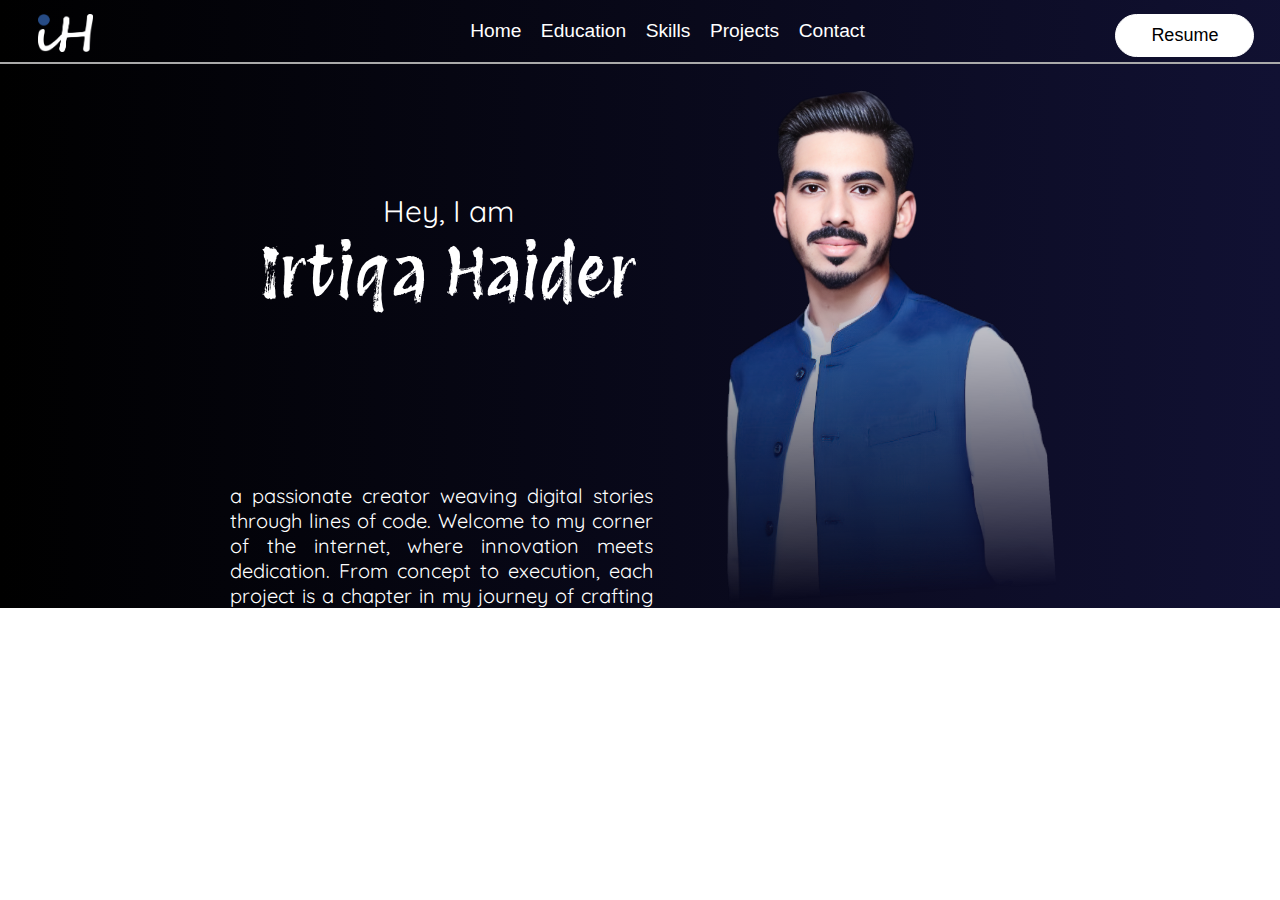
==== index.html @ 6bb105fc "Portifolia_Website (After Separation)" ====
<!DOCTYPE html>
<html lang="en">
  <head>
    <meta charset="UTF-8" />
    <meta name="viewport" content="width=device-width, initial-scale=1.0" />
    <title>Irtiqa Haider</title>
    <link rel="stylesheet" href="style.css" />

    <link rel="preconnect" href="https://fonts.googleapis.com" />
    <link rel="preconnect" href="https://fonts.gstatic.com" crossorigin />
    <link
      href="https://fonts.googleapis.com/css2?family=Crafty+Girls&family=Mynerve&family=Protest+Revolution&family=Quicksand:wght@300..700&display=swap"
      rel="stylesheet"
    />
  </head>
  <body>
    <nav>
      <div class="irtiqa-class-logo">
        <img src="Resources/i.png" alt="" />
      </div>

      <div class="irtiqa-class-menu">
        <ul>
          <li><a href="index.html">Home</a></li>
          <li><a href="education.html">Education</a></li>
          <li><a href="skills.html">Skills</a></li>
          <li><a href="projects.html">Projects</a></li>
          <li><a href="contact.html">Contact</a></li>
        </ul>
      </div>

      <div class="irtiqa-class-resumeButton">
        <a href="Resources/IH_Resume.pdf" download target="_blank">
          <button>Resume</button></a
        >
      </div>
    </nav>

    <section>
      <div class="irtiqa-class-front">
        <div class="irtiqa-class-content">
          <h3 class="irtiqa-class-crafty-girls-regular">Hey, I am</h3>
          <h1 class="irtiqa-class-protest-revolution-regular">Irtiqa Haider</h1>
        </div>
        <div class="irtiqa-class-para">
          <p class="irtiqa-class-front irtiqa-class-front-crafty-girls-regular">
            a passionate creator weaving digital stories through lines of code.
            Welcome to my corner of the internet, where innovation meets
            dedication. From concept to execution, each project is a chapter in
            my journey of crafting meaningful solutions. Join me on this
            adventure, exploring the intersection of creativity and
            functionality. Let's build something extraordinary together.
          </p>
        </div>

        <img src="Resources/sharpen_Untitled-1 (1).png" alt="" />
      </div>
    </section>
  </body>
</html>
---- style.css ----
*{
    padding: 0px;
    margin: 0px;
    font-family:Arial, Helvetica, sans-serif;
    overflow: hidden;
}
/* 
html{
    scroll-snap-type: y mandatory;
    scroll-padding-top: 14%;
} */

section{
    /* scroll-snap-align: start;
    scroll-snap-stop: normal; */
    background-image: linear-gradient(to right,#000,#113);
}


nav{
    width: 100%;
    border-bottom: 2px solid #aaa;
    padding: 20px;
    position: fixed;
    top: 0;
    background-image: linear-gradient(to right,#000,#113);
    z-index: 1 ;
}

nav .irtiqa-class-logo{
    position: fixed;
    left: 3%;
    top: 1.5%;
}
nav .irtiqa-class-logo img{
    width: 55px;
}

nav .irtiqa-class-resumeButton{
    /float: right;
    position: fixed;
    top: 1.5%;
    right: 2%;
    
    
}

nav .irtiqa-class-resumeButton a button{
    padding: 10px 35px;
    color: #000;
    border: 1px solid #fff;
    border-radius: 50px;
    background-color: #fff;
    font-size:large;
    
}

nav .irtiqa-class-resumeButton a{
    text-decoration: none;
    color: #fff;
}
nav .irtiqa-class-resumeButton a button:hover{
    /background-image: linear-gradient(to right,#000,#113);
    background-color: #113;
    color: #fff;
    cursor:grab;
}
.irtiqa-class-menu ul{
    list-style: none;
    text-align: center;
}

.irtiqa-class-menu ul li{
    display: inline;
    margin-left: 15px;

    
}
.irtiqa-class-menu ul li a{
    text-decoration: none;
    color: #fff;
    font-size: larger;
}

.irtiqa-class-front{
    display: flex;
   /justify-content: center;
    /align-items: center;
    margin-top: 3%;
}
.irtiqa-class-front img{
    margin-top: 1%;
    width: 420px;
    position: absolute;
    right: 17%;
    transition: 2s ease;
}
.irtiqa-class-front{
    color: #fff;
    /height: 570px;
    min-height: 570px;
    /background-color: #000;
}

.irtiqa-class-front .irtiqa-class-content{
    
    width: 70%;
    text-align: center;
    margin-top: 12%;
    /margin-left: 25%;
    transition: 1s ease;
}


.irtiqa-class-front .irtiqa-class-content .irtiqa-class-mynerve-regular {
    font-family: "Mynerve", cursive;
    font-weight: 400;
    font-style: normal;
    font-size: 30px;
    margin-left: 40%;
  }

  .irtiqa-class-front .irtiqa-class-crafty-girls-regular {
    font-family: "Quicksand", sans-serif; 
    font-weight: 400;
    font-style: normal;
    font-size: 30px;
  }
  
.irtiqa-class-front .irtiqa-class-protest-revolution-regular {
  font-family: "Protest Revolution", sans-serif;
  font-weight: 400;
  font-size: 70px;
  font-style:normal;
}

.irtiqa-class-front .irtiqa-class-para{
    width: 33%;
    text-align: justify;
    /border: 1px solid;
    position: absolute;
    left: 18%;
    top: 52.5%;   
    height: 250px;
    
}
.irtiqa-class-front  p{
    display: block;
    font-family: "Quicksand", sans-serif;  
    font-style: normal;
    font-size: 20px;
    font-optical-sizing: auto;
    margin-top: 10px;
    
}

.irtiqa-class-pg2{
    width: 100%;
    height: 560px;
    color: #fff;
    text-align: center;
    margin-top: 4.8%;
}



.irtiqa-class-pg2 h2{
    font-size: 35px;
    padding-top: 1%;
}




.irtiqa-class-pg2 .irtiqa-class-educt{
    /border: 1px solid #fff;
    margin-left: auto;
    margin-right: auto;
    margin-top: 0.5%;
    width: 50%;
    height: 22%;
    font-size: larger;
    
    padding: 1%;
}

.irtiqa-class-pg2 .irtiqa-class-educt h3{
    background-color: #000;
    border: 1px solid #fff;
    margin-bottom: 2%;
    padding: 0.5%;
}


.irtiqa-class-pg2 .irtiqa-class-educt p{
    font-family: "Quicksand", sans-serif;
    font-size: 21px;
}


.irtiqa-class-pg3{
    width: 100%;
    height: 560px;
    color: #fff;
    text-align: center;
    margin-top: 4.8%;
}


.irtiqa-class-pg3 .irtiqa-class-sk1{
    width: 20%;
    height: auto;
    padding: 5px;
    float: left;
    margin-left: 9%;
    margin-bottom: 2%;
    
}

.irtiqa-class-pg3 h2{
    margin-bottom: 1%;
    font-size: 35px;
    padding-top: 1%;
}

.irtiqa-class-pg3 .irtiqa-class-sk1 h3{
    text-align: center;
    line-height: 50px;
    /background-image: linear-gradient(to right,#113,#000);
    color:#fff;
    background-color: #000;
    /background-color: #fff;
    border: 1px solid #fff;
   /float: left;
    margin-right: 5%;
    padding: 1px;
    font-family: "Quicksand", sans-serif;
    margin-bottom: 3%;
    width: 100%;
}

.irtiqa-class-pg3 .irtiqa-class-sk1 ul{
    /margin-left: 70px;
    text-align:left;
    list-style:disc;
    list-style-position: inside;
}

.irtiqa-class-pg3 .irtiqa-class-sk1 ul li{
    font-family: "Quicksand", sans-serif;
    font-size: 21px;
}

.irtiqa-class-pg3 .irtiqa-class-sk1 img{
    margin: auto;
}

.irtiqa-class-pg3 .irtiqa-class-sk1 .irtiqa-class-images{
    width: 100%;
    border: 1px solid;
    display: flex;
    align-content: center;
}

.irtiqa-class-pg3 .irtiqa-class-sk1 .irtiqa-class-images img{
    
    float: left;
}


.irtiqa-class-proj{
    width: auto;
    /border: 1px solid;
    height: auto;
    float: left;

    margin-left: 1%;
}

.irtiqa-class-proj img{
    width: 430px;
    height: 220px;
}


.irtiqa-class-proj img:hover{
    opacity: 50%;
    transition: .5s ease;
}


.irtiqa-class-more{
    text-align: center;
    margin: 22%;
    font-size: larger;
}

.irtiqa-class-more a{
    text-decoration: none;
    color: #fff;
    font-size: 22px;
    display: inline;
}

.irtiqa-class-more a:hover{
    opacity: 50%;
}

.irtiqa-class-form{
    /border: 1px solid;
    width: 100%;
    
    margin: auto;
}

.irtiqa-class-form input{
    padding: 0.7%;
    font-size: 16px;
    margin-bottom: 1%;
    font-family: "Quicksand", sans-serif;
}

.irtiqa-class-form #irtiqa-id-name,#irtiqa-id-number{
    width: 20%;
}

.irtiqa-class-form #irtiqa-id-email{
    width: 42%;
}

.irtiqa-class-form #irtiqa-id-txtarea{
    padding: 1% 1.75%;
    font-size: 16px;
    margin-bottom: 1.5%;
    font-family: "Quicksand", sans-serif;
}

.irtiqa-class-form #irtiqa-id-submit{
    padding: 1% 2%;
    font-family: "Quicksand", sans-serif;
    font-weight: 600;
    margin-bottom: 1.5%;
    border-radius: 40px;
}

.irtiqa-class-form #irtiqa-id-submit:hover{
    background-color: #000;
    color: #fff;
    transition: .2s ease;
    cursor: grab;
}

.irtiqa-class-pg3 .irtiqa-class-footer{
    width: auto;
    height: 100px;
    /background-color: #000;
    border-top: 1px solid #fff;
    padding: 1.2%;
}

.irtiqa-class-pg3 .irtiqa-class-footer img{
    width: 30px;
    margin: 0.3%;
    margin-top: 1%;
}

.irtiqa-class-pg3 .irtiqa-class-footer img:hover{
    opacity: 50%;
}


.irtiqa-class-pg3 .irtiqa-class-footer a{
    text-decoration: none;
}


@media only screen and (max-width: 600px) {
    /* For mobile phones: */
   
    *{
        display: block;

    }

    .irtiqa-class-front{
        min-height: 570px;
    }
    .irtiqa-class-front .irtiqa-class-content{
        width: 50%;
        margin-left: 3%;
        margin-top: 32%;
        height: auto;
    }
    .irtiqa-class-front .irtiqa-class-protest-revolution-regular{
        font-size: 60px;
    }

    nav{
        z-index: 2;
    }

    .irtiqa-class-front .irtiqa-class-content .irtiqa-class-crafty-girls-regular{
        font-size: 25px;
    }

    .irtiqa-class-front .irtiqa-class-para{
    
        width: 90%;
        height: 150px;
        left: 3%;
        border: 1px solid;
        top: 70%;
        text-align: center;
        background-color: #000;
        z-index: 1;
        padding: 1% 2%;
        background-image: linear-gradient(to left,#113,#000);
    }

    .irtiqa-class-front .irtiqa-class-para p{
        font-size: 16px;

    }
    .irtiqa-class-front img{
        width: 300px;
        position: absolute;
        right: 2%;
        margin-top: 15%;
    }

 
    .irtiqa-class-menu ul li a{
        font-size: medium;
        /background-color: #fff;
        display: inline;
    }
    nav .irtiqa-class-resumeButton{
        position: static;
        display: flex;
        justify-content: center;
        float: none;
        margin-top: 15px;
    }
    nav .irtiqa-class-resumeButton a button{
        padding: 5px 20px;
        font-size:medium;   
    }

    nav .irtiqa-class-logo{
        position: absolute;
        top: 30%;
    }

    
    .irtiqa-class-page2 h2{
        font-size: 28px;
        padding-top: 18%;
        margin-bottom: 1%;
        
    }
    .irtiqa-class-page2 .irtiqa-class-educt{
        font-size: medium;
        display: inline;
    }

    .irtiqa-class-pg2 .irtiqa-class-educt h3{
        width: 92%;
        margin-left: auto;
        margin-right: auto;
    }

    .irtiqa-class-page2 .irtiqa-class-educt p{
        font-size: 17px;
    }

    .irtiqa-class-pg3{
        min-height: 560px;
    }
    .irtiqa-class-pg3 h2{
        font-size: 28px;
        padding-top: 18%;
        margin-bottom: 3%;
    }

    .irtiqa-class-pg3 .irtiqa-class-sk1{
        width: 25%;
        margin-left: 4.5%;
    }
    .irtiqa-class-pg3 .irtiqa-class-sk1 h3{
        font-size: medium;
        line-height: 1.2;
        height: 40px;
    
    }

    .irtiqa-class-pg3 .irtiqa-class-sk1 ul li{
        font-size: 17px;
    }

    .irtiqa-class-pg3 .irtiqa-class-proj{
        margin: 1.5% 5%;
    }
    .irtiqa-class-pg3 .irtiqa-class-proj img{
        width: 200px;
        height: 100px;
    }
    
    .irtiqa-class-more{

        display: block;
        display: grid;
        padding: 5% 5%;
        
    } 
    .irtiqa-class-more h5 { 
        font-size: small;
    }
    .irtiqa-class-more a img{
        width: 90px;
    }

    .irtiqa-class-form{
        margin: 4%;
        min-height: 300px;
    }
    .irtiqa-class-form input{
        font-size: 14px;
        margin: 0.5%;
        height: 25px;
    }

    .irtiqa-class-form #irtiqa-id-name,#irtiqa-id-number{
        display: inline;
        float: left;
        width: 43.7%;
    }
    
    .irtiqa-class-form #irtiqa-id-email{
        width: 90.5%;
        float: left;
        margin-bottom: 1%;
    }

    .irtiqa-class-form #irtiqa-id-txtarea{
        width: 89%;
        font-size: 14px;
        margin-left: 0.5%;
    }

    .irtiqa-class-form #irtiqa-id-submit{
        margin-left: auto;
        margin-right: auto;
        height: 35px;
        margin-bottom: 1%;
    }

    .irtiqa-class-pg3 .irtiqa-class-footer{
       
        height: 40px;
        padding: 1.2%;
    }

    .irtiqa-class-pg3 .irtiqa-class-footer .irtiqa-class-social{
        margin-left: 35%;
        display:flex;
    }
    .irtiqa-class-pg3 .irtiqa-class-footer img{
        width: 20px;
        margin-right: 2%;
       
    }
}
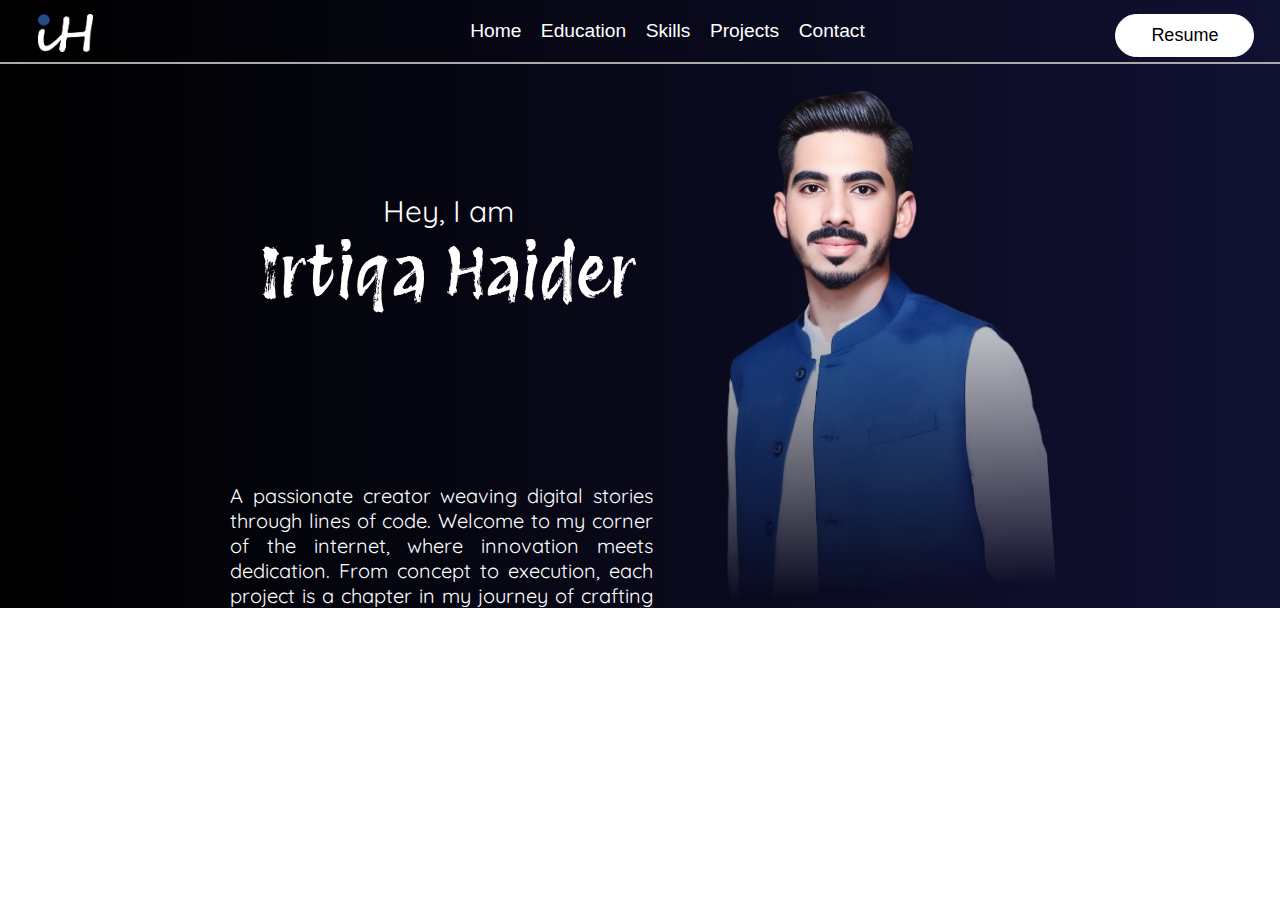
==== commit 4f31fd40: "sync with A23" ====
--- a/index.html
+++ b/index.html
@@ -44,7 +44,7 @@
         </div>
         <div class="irtiqa-class-para">
           <p class="irtiqa-class-front irtiqa-class-front-crafty-girls-regular">
-            a passionate creator weaving digital stories through lines of code.
+            A passionate creator weaving digital stories through lines of code.
             Welcome to my corner of the internet, where innovation meets
             dedication. From concept to execution, each project is a chapter in
             my journey of crafting meaningful solutions. Join me on this
--- a/style.css
+++ b/style.css
@@ -383,13 +383,15 @@
     }
 
     .irtiqa-class-front{
-        min-height: 570px;
+        height: 729px;
+        /min-height: 650px;
     }
     .irtiqa-class-front .irtiqa-class-content{
-        width: 50%;
-        margin-left: 3%;
-        margin-top: 32%;
+        width: 100%;
+        margin-left: 0%;
+        margin-top: 90%;
         height: auto;
+        z-index: 3;
     }
     .irtiqa-class-front .irtiqa-class-protest-revolution-regular{
         font-size: 60px;
@@ -406,10 +408,10 @@
     .irtiqa-class-front .irtiqa-class-para{
     
         width: 90%;
-        height: 150px;
+        height: 205px;
         left: 3%;
         border: 1px solid;
-        top: 70%;
+        top: 64%;
         text-align: center;
         background-color: #000;
         z-index: 1;
@@ -424,22 +426,30 @@
     .irtiqa-class-front img{
         width: 300px;
         position: absolute;
-        right: 2%;
+        right: 12%;
         margin-top: 15%;
     }
 
- 
+    .irtiqa-class-menu ul{
+        text-align: left;
+    }
+    .irtiqa-class-menu ul li{
+        margin-left: 10px;
+        
+    }
     .irtiqa-class-menu ul li a{
         font-size: medium;
         /background-color: #fff;
         display: inline;
+        
     }
     nav .irtiqa-class-resumeButton{
         position: static;
         display: flex;
-        justify-content: center;
+        justify-content: right;
         float: none;
         margin-top: 15px;
+        margin-right: 12%;
     }
     nav .irtiqa-class-resumeButton a button{
         padding: 5px 20px;
@@ -448,14 +458,18 @@
 
     nav .irtiqa-class-logo{
         position: absolute;
-        top: 30%;
-    }
-
+        top: 50%;
+        left: 37%;
+    }
+
+    .irtiqa-class-page2{
+        height: 749px;
+    }
     
     .irtiqa-class-page2 h2{
         font-size: 28px;
-        padding-top: 18%;
-        margin-bottom: 1%;
+        padding-top: 25%;
+        margin-bottom: 2%;
         
     }
     .irtiqa-class-page2 .irtiqa-class-educt{
@@ -464,53 +478,56 @@
     }
 
     .irtiqa-class-pg2 .irtiqa-class-educt h3{
-        width: 92%;
+        width: 70%;
         margin-left: auto;
         margin-right: auto;
     }
 
     .irtiqa-class-page2 .irtiqa-class-educt p{
-        font-size: 17px;
+        font-size: 18px;
+        width: 70%;
+        margin-left: auto;
+        margin-right: auto;
+        margin-bottom: 2%;
     }
 
     .irtiqa-class-pg3{
-        min-height: 560px;
+
+        height: 749px;
     }
     .irtiqa-class-pg3 h2{
         font-size: 28px;
-        padding-top: 18%;
-        margin-bottom: 3%;
+        padding-top: 24%;
+        margin-bottom: 5%;
     }
 
     .irtiqa-class-pg3 .irtiqa-class-sk1{
-        width: 25%;
-        margin-left: 4.5%;
+        
+        width: 35%;
+        margin-left: 8%;
+    
     }
     .irtiqa-class-pg3 .irtiqa-class-sk1 h3{
         font-size: medium;
         line-height: 1.2;
         height: 40px;
-    
-    }
-
+        
+    }
+  
     .irtiqa-class-pg3 .irtiqa-class-sk1 ul li{
         font-size: 17px;
     }
 
     .irtiqa-class-pg3 .irtiqa-class-proj{
-        margin: 1.5% 5%;
+        margin: 1% 11%;
     }
     .irtiqa-class-pg3 .irtiqa-class-proj img{
-        width: 200px;
-        height: 100px;
+        width: 300px;
+        height: 150px;
     }
     
     .irtiqa-class-more{
-
-        display: block;
-        display: grid;
-        padding: 5% 5%;
-        
+        display: none;
     } 
     .irtiqa-class-more h5 { 
         font-size: small;
@@ -526,23 +543,24 @@
     .irtiqa-class-form input{
         font-size: 14px;
         margin: 0.5%;
-        height: 25px;
+        height: 30px;
     }
 
     .irtiqa-class-form #irtiqa-id-name,#irtiqa-id-number{
         display: inline;
         float: left;
-        width: 43.7%;
+        width: 90%;
+        margin-bottom: 2%;
     }
     
     .irtiqa-class-form #irtiqa-id-email{
-        width: 90.5%;
+        width: 90%;
         float: left;
-        margin-bottom: 1%;
+        margin-bottom: 2.5%;
     }
 
     .irtiqa-class-form #irtiqa-id-txtarea{
-        width: 89%;
+        width: 88.3%;
         font-size: 14px;
         margin-left: 0.5%;
     }
@@ -550,23 +568,24 @@
     .irtiqa-class-form #irtiqa-id-submit{
         margin-left: auto;
         margin-right: auto;
-        height: 35px;
-        margin-bottom: 1%;
+        height: 45px;
+        width: 155px;
+        margin-bottom: 3%;
     }
 
     .irtiqa-class-pg3 .irtiqa-class-footer{
-       
-        height: 40px;
-        padding: 1.2%;
-    }
-
-    .irtiqa-class-pg3 .irtiqa-class-footer .irtiqa-class-social{
-        margin-left: 35%;
-        display:flex;
-    }
-    .irtiqa-class-pg3 .irtiqa-class-footer img{
-        width: 20px;
-        margin-right: 2%;
-       
+        margin-top: 20%;
+        padding: 3%;
+    }
+
+    .irtiqa-class-pg3 footer .irtiqa-class-social{
+        margin-left: 20%;
+
+    }
+    footer a {
+        display: inline;
+        float: left;
+        margin-top: 2%;
+        margin-left: 4%;
     }
 }